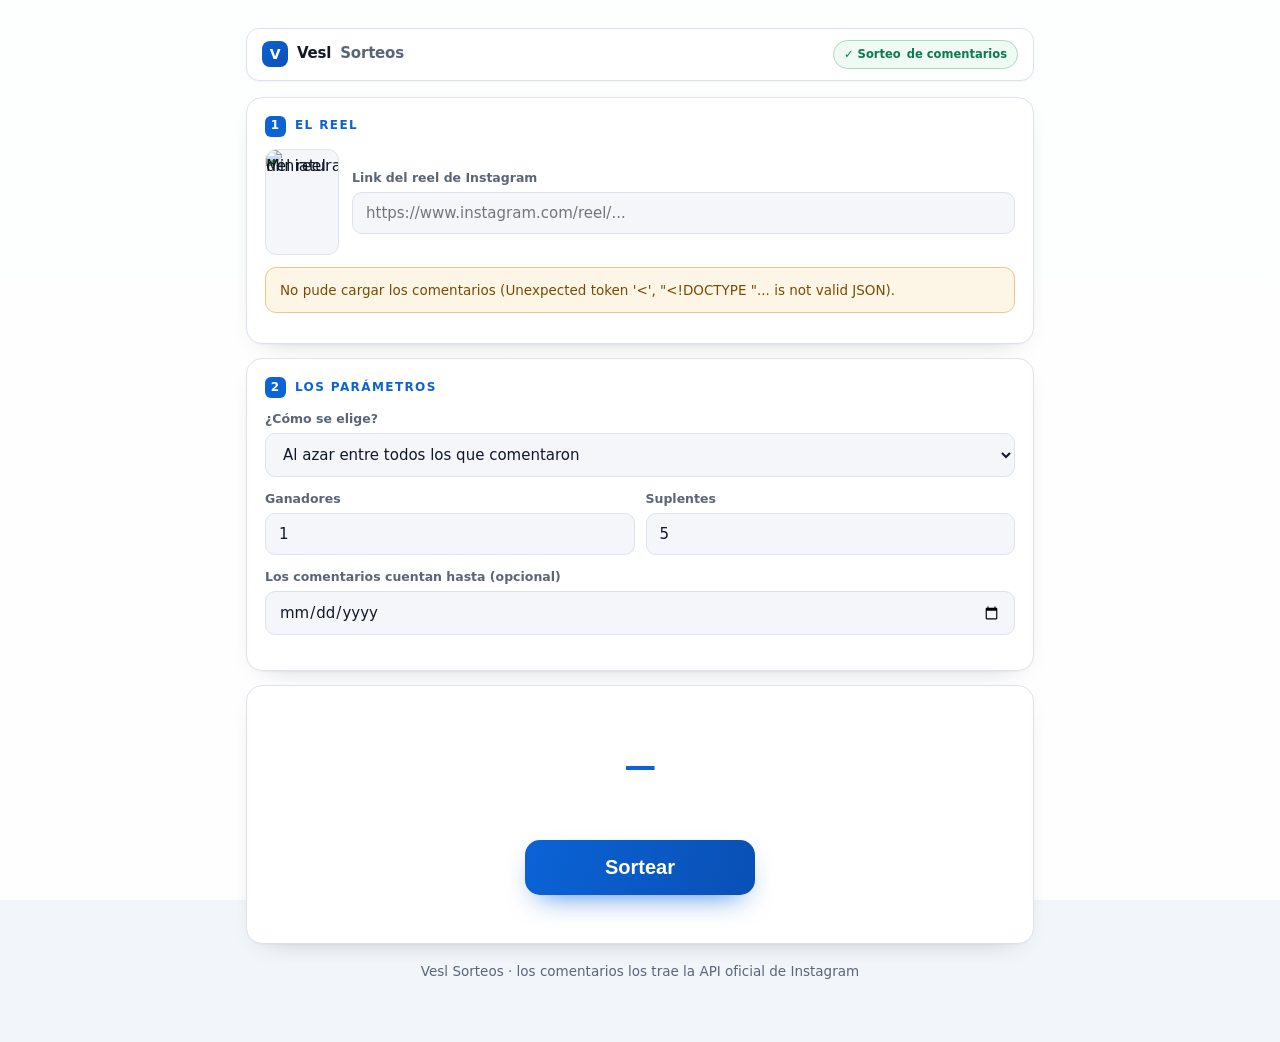
==== app.html @ fa73f321 "Sorteo del Alpine: boton de descarga, sin totales, y las sondas de cobertura La pagina publicada sum" ====
<!DOCTYPE html>
<html lang="es">
<head>
<meta charset="utf-8">
<meta name="viewport" content="width=device-width, initial-scale=1">
<title>Vesl Sorteos</title>
<meta name="robots" content="noindex">
<link rel="stylesheet" href="sorteo.css">
<style>
  .paso-t{font-size:12px;font-weight:800;letter-spacing:1.4px;text-transform:uppercase;color:var(--accent);margin-bottom:12px;display:flex;align-items:center;gap:9px}
  .paso-t i{width:21px;height:21px;border-radius:6px;display:grid;place-items:center;background:var(--accent);color:#fff;font-style:normal;font-size:12px;flex:none}
  .campo{margin-bottom:13px}
  .campo label{display:block;font-size:12.5px;color:var(--muted);margin-bottom:5px;font-weight:600}
  .campo input,.campo select{width:100%;background:var(--hueco);color:var(--txt);border:1px solid var(--border);border-radius:10px;padding:11px 13px;font-size:15px;font-family:inherit}
  .campo input:focus,.campo select:focus{outline:2px solid var(--accent);border-color:transparent}
  .fila{display:grid;grid-template-columns:1fr 1fr;gap:11px}
  .reel-fila{display:flex;gap:13px;align-items:center}
  .reel-datos{min-width:0;flex:1}
  .mini-reel{flex:none;display:block;line-height:0;border-radius:11px;overflow:hidden;
    border:1px solid var(--border);background:var(--hueco);width:74px}
  .mini-reel img{width:74px;height:104px;object-fit:cover;display:block}
  .mini-reel:hover{border-color:var(--accent)}
  .mini-reel:focus-visible{outline:2px solid var(--accent);outline-offset:2px}
  .cobertura{border-radius:11px;padding:12px 14px;margin:12px 0;font-size:13.5px;line-height:1.5}
  .cobertura.mal{background:#fdf6e6;border:1px solid #e8c98a;color:#7a4a05}
  .cobertura.bien{background:#eefaf3;border:1px solid #a8dcc2;color:#0b5f3e}
  .cobertura b{color:inherit}
  .confirmo{display:flex;gap:9px;align-items:flex-start;margin-top:11px;font-size:13.5px;cursor:pointer}
  .confirmo input{margin-top:3px;flex:none;width:17px;height:17px;accent-color:var(--accent)}
  .ruleta{min-height:112px;display:grid;place-items:center;margin:6px 0 2px}
  .ruleta .cara{font-size:clamp(21px,5.6vw,32px);font-weight:900;letter-spacing:-.5px;color:var(--accent);
    font-variant-numeric:tabular-nums;word-break:break-all;text-align:center;padding:0 8px}
  .ruleta.quieta .cara{color:var(--gold)}
  .ganador{display:flex;align-items:center;gap:12px;padding:13px 15px;border-radius:13px;margin:8px 0;
    background:var(--gold-bg);border:1px solid var(--gold-bd);animation:entra .4s ease both}
  .ganador .pos{width:29px;height:29px;border-radius:9px;background:linear-gradient(100deg,#f5d78a,#e8b143);color:#4a3200;font-weight:900;
    display:grid;place-items:center;font-size:14px;flex:none}
  .ganador .quien{font-weight:800;font-size:17px;word-break:break-all}
  .ganador .det{font-size:12.5px;color:var(--muted);margin-top:2px}
  .ganador.sup{background:var(--silver-bg);border-color:var(--silver-bd)}
  .ganador.sup .pos{background:linear-gradient(100deg,#e3e9f2,#c3cede);color:#1f2b3d}
  .ganador.sup .quien{font-size:15px;font-weight:700}
  @keyframes entra{from{opacity:0;transform:translateY(9px)}to{opacity:1;transform:none}}
  @media (prefers-reduced-motion:reduce){.ganador{animation:none}}
  .comentario{font-size:13px;color:var(--muted);font-style:italic;margin-top:3px;
    display:-webkit-box;-webkit-line-clamp:2;-webkit-box-orient:vertical;overflow:hidden}
  .semilla{font-size:11.5px;color:var(--muted);word-break:break-all;margin-top:12px}
  .vacio{text-align:center;color:var(--muted);font-size:14px;padding:22px 10px}
</style>
</head>
<body>
<div class="wrap">
  <div class="marca">
    <div class="logo"><span class="pin">V</span>Vesl <em>Sorteos</em></div>
    <div class="sello" id="selloTop">✓ Sorteo<span> de comentarios</span></div>
  </div>

  <section class="card">
    <div class="paso-t"><i>1</i>El reel</div>
    <div class="reel-fila">
      <a id="miniLink" class="mini-reel" target="_blank" rel="noopener" title="Ver el reel en Instagram">
        <img id="mini" alt="Miniatura del reel" hidden>
      </a>
      <div class="reel-datos">
        <div class="campo" style="margin-bottom:0">
          <label for="reel">Link del reel de Instagram</label>
          <input id="reel" placeholder="https://www.instagram.com/reel/..." autocomplete="off" spellcheck="false">
        </div>
      </div>
    </div>
    <div id="cobertura"></div>
  </section>

  <section class="card">
    <div class="paso-t"><i>2</i>Los parámetros</div>
    <div class="campo">
      <label for="criterio">¿Cómo se elige?</label>
      <select id="criterio">
        <option value="azar">Al azar entre todos los que comentaron</option>
        <option value="menos">El comentario con MENOS likes</option>
        <option value="mas">El comentario con MÁS likes</option>
      </select>
    </div>
    <div class="fila">
      <div class="campo"><label for="nGan">Ganadores</label><input id="nGan" type="number" min="1" max="50" value="1" inputmode="numeric"></div>
      <div class="campo"><label for="nSup">Suplentes</label><input id="nSup" type="number" min="0" max="50" value="5" inputmode="numeric"></div>
    </div>
    <div class="campo">
      <label for="corte">Los comentarios cuentan hasta (opcional)</label>
      <input id="corte" type="date">
    </div>
    <!-- El organizador nunca participa. Va fijo y oculto: no es una decisión que se tome
         en cada sorteo, y a la vista solo invita a preguntas. Para cambiarlo, sacar "hidden". -->
    <div class="campo hidden">
      <label for="excluir">Cuentas que no participan, separadas por coma</label>
      <input id="excluir" value="damiancivale" placeholder="usuario1, usuario2" autocomplete="off" spellcheck="false">
    </div>
    <!-- Las respuestas dentro de un hilo NO cuentan: es lo que se anunció y lo que se hizo en el
         sorteo anterior. El control queda acá, oculto, porque el motor lo soporta y algún sorteo
         puede querer lo contrario; para prenderlo se le saca la clase "hidden". -->
    <label class="confirmo hidden" for="respuestas" style="margin:0 0 13px">
      <input type="checkbox" id="respuestas">
      <span>Contar también las respuestas dentro de un hilo. <b id="cuantasResp"></b></span>
    </label>
    <div class="tablero" id="tablero"></div>
    <div id="avisoCriterio" class="cobertura mal" hidden></div>
  </section>

  <section class="card centro">
    <div class="ruleta" id="ruleta"><div class="cara" id="cara">—</div></div>
    <button id="go" class="btn-main">Sortear</button>
    <p id="estado" class="estado"></p>
  </section>

  <section class="card hidden" id="cardRes">
    <div class="section-lbl">Ganadores</div>
    <div id="gan"></div>
    <div class="section-lbl hidden" id="supLbl">Suplentes, en orden</div>
    <div id="sup"></div>
    <div class="semilla" id="semilla"></div>
    <div style="text-align:center;margin-top:14px">
      <button id="bajar" class="btn-ghost" type="button">Descargar ganadores</button>
    </div>
  </section>

  <p class="muted" style="text-align:center;margin-top:18px" id="pie"></p>
</div>

<script src="sorteo-core.js"></script>
<script>
(function(){
  "use strict";
  const Core = window.SorteoCore;
  const $ = id => document.getElementById(id);
  const fmtN = n => Number(n).toLocaleString("es-AR");
  const esc = s => String(s).replace(/[&<>"']/g, c => ({"&":"&amp;","<":"&lt;",">":"&gt;",'"':"&quot;","'":"&#39;"}[c]));
  const fmtF = d => new Intl.DateTimeFormat("es-AR",{timeZone:"America/Argentina/Buenos_Aires",day:"2-digit",month:"2-digit",year:"numeric"}).format(new Date(d));
  const sleep = ms => new Promise(r => setTimeout(r, ms));

  let DATOS = null, sorteando = false, ultimo = null;

  async function cargar(){
    try {
      DATOS = await (await fetch("datos.json",{cache:"no-store"})).json();
    } catch(e){
      $("cobertura").innerHTML = '<div class="cobertura mal">No pude cargar los comentarios (' + esc(e.message) + ").</div>";
      return;
    }
    $("reel").value = DATOS.reel || "";
    // La miniatura viaja embebida: la URL que da Instagram está firmada y se vence en horas.
    if (DATOS.miniatura) { $("mini").src = DATOS.miniatura; $("mini").hidden = false; }
    if (DATOS.reel) $("miniLink").href = DATOS.reel;
    const nresp = DATOS.comentarios.filter(c => c.r).length;
    $("cuantasResp").textContent = nresp ? "Son " + fmtN(nresp) + "." : "";
    renderCobertura();
    recalcular();
  }

  // RF-2 y RF-3: los números de cobertura ANTES de habilitar el sorteo.
  function renderCobertura(){
    const c = DATOS.comentarios, fechas = c.map(x => x.ts).sort();
    const masViejo = fechas[0], publicado = DATOS.publicado;
    const incompleto = masViejo && publicado && Date.parse(masViejo) > Date.parse(publicado) + 36e5;
    const decl = DATOS.declarados;
    let html = "";
    if (incompleto) {
      html = '<div class="cobertura mal">Instagram declara <b>' + fmtN(decl) + " comentarios</b> y su API devolvió <b>" +
        fmtN(c.length) + "</b>. El más viejo que entregó es del <b>" + fmtF(masViejo) + "</b>, pero el reel se publicó el " +
        fmtF(publicado) + ": <b>faltan los comentarios de los primeros días</b> y no hay forma de recuperarlos." +
        '<label class="confirmo"><input type="checkbox" id="okIncompleto"><span>Entiendo que el sorteo se hace sobre ' +
        fmtN(c.length) + " comentarios de " + fmtN(decl) + ", y que quien haya comentado antes del " + fmtF(masViejo) +
        " no participa.</span></label></div>";
    }
    // Cuando la cobertura está bien no se muestra nada. Poner el total al lado del contador de
    // Instagram invitaba a comparar dos números que Instagram mismo no hace coincidir (su API
    // declaraba 4.820 mientras la app mostraba 4.951 el 31/08/2026), y esa resta no la puede
    // explicar la página: son comentarios borrados u ocultos por el filtro, que la API no entrega.
    // El aviso de arriba sí queda: si faltan los primeros días, hay que verlo y confirmarlo.
    $("cobertura").innerHTML = html;
    const chk = $("okIncompleto");
    if (chk) chk.addEventListener("change", recalcular);
  }

  function participantes(){
    if (!DATOS) return { lista: [], porUsuario: new Map(), stats: null };
    const excl = new Set(($("excluir").value || "").split(",").map(s => s.trim().replace(/^@+/,"").toLowerCase()).filter(Boolean));
    const corte = $("corte").value ? Date.parse($("corte").value + "T23:59:59-03:00") : null;
    const crit = $("criterio").value;

    let cs = DATOS.comentarios.filter(c => !excl.has(c.u));
    // Las respuestas dentro de un hilo no entran salvo que se pidan: el edge de Instagram las
    // separa, y que cuenten o no cambia el padrón. Se decide acá y se dice en las bases.
    if (!$("respuestas").checked) cs = cs.filter(c => !c.r);
    const antesDelCorte = cs.length;
    if (corte) cs = cs.filter(c => Date.parse(c.ts) <= corte);
    const descartados = antesDelCorte - cs.length;

    const porUsuario = new Map();
    for (const c of cs) {
      const p = porUsuario.get(c.u);
      // Por usuario nos quedamos con su comentario más relevante según el criterio.
      if (!p) { porUsuario.set(c.u, c); continue; }
      if (crit === "menos" && c.l < p.l) porUsuario.set(c.u, c);
      if (crit === "mas" && c.l > p.l) porUsuario.set(c.u, c);
    }
    let lista = [...porUsuario.keys()].sort();
    let enElValor = null, valor = null;
    if (crit !== "azar" && lista.length) {
      const valores = lista.map(u => porUsuario.get(u).l);
      valor = crit === "menos" ? Math.min.apply(null, valores) : Math.max.apply(null, valores);
      const enValor = lista.filter(u => porUsuario.get(u).l === valor);
      enElValor = enValor.length;
    }
    return { lista, porUsuario, descartados, comentarios: cs.length, valor, enElValor, crit };
  }

  function recalcular(){
    if (!DATOS) return;
    const p = participantes();
    // Sin totales: ni comentarios ni personas. Todo número grande acá arriba se lee como una
    // promesa de exactitud, y contra el contador de Instagram no la podemos sostener. Queda solo
    // lo que hace falta para entender el resultado: qué se descartó y cuántos quedaron empatados.
    const datos = [];
    if (p.descartados) datos.push([fmtN(p.descartados), "descartados por el corte"]);
    if (p.crit !== "azar" && p.valor !== null) {
      datos.push([fmtN(p.enElValor), "empatados en " + fmtN(p.valor) + " like" + (p.valor === 1 ? "" : "s")]);
    }
    $("tablero").innerHTML = datos.map(([v,r]) =>
      '<div class="dato"><b>' + v + "</b><span>" + esc(r) + "</span></div>").join("");

    // RF-13 y RF-15: decir qué va a pasar ANTES de tocar el botón.
    const av = $("avisoCriterio");
    const nGan = Math.max(1, Number($("nGan").value) || 1);
    let msg = "";
    if (!p.lista.length) msg = "No hay nadie participando con estos parámetros.";
    else if (p.lista.length < nGan) msg = "Hay " + fmtN(p.lista.length) + " participante" + (p.lista.length === 1 ? "" : "s") + " y pediste " + nGan + " ganadores.";
    else if (p.crit !== "azar" && p.enElValor <= nGan)
      msg = "Con este criterio no se sortea nada: hay " + fmtN(p.enElValor) + " comentario" + (p.enElValor === 1 ? "" : "s") +
            " con " + fmtN(p.valor) + " like" + (p.valor === 1 ? "" : "s") + ", así que el resultado ya está decidido por los likes.";
    av.hidden = !msg;
    av.textContent = msg;

    const chk = $("okIncompleto");
    const trabado = (chk && !chk.checked) || !p.lista.length || p.lista.length < nGan;
    $("go").disabled = !!trabado || sorteando;
    $("estado").textContent = chk && !chk.checked ? "Confirmá arriba que entendés qué comentarios faltan." : "";
  }

  async function sortear(){
    if (sorteando) return;
    const p = participantes();
    const nGan = Math.max(1, Number($("nGan").value) || 1);
    const nSup = Math.max(0, Number($("nSup").value) || 0);
    sorteando = true; $("go").disabled = true; $("cardRes").classList.add("hidden");
    $("gan").innerHTML = ""; $("sup").innerHTML = ""; $("supLbl").classList.add("hidden");
    $("ruleta").classList.remove("quieta");

    // El azar sale del navegador, acá y ahora. Se publica junto al resultado para poder rehacerlo.
    const bytes = new Uint8Array(32); crypto.getRandomValues(bytes);
    const semilla = Array.from(bytes, b => b.toString(16).padStart(2,"0")).join("");

    let orden;
    if (p.crit === "azar") {
      orden = (await Core.sortear(p.lista, semilla, nGan, nSup)).orden.map(x => x.usuario);
    } else {
      // Por likes: ordena el recuento y el azar sólo desempata (RF-12 y RF-14).
      const puntajes = await Core.sortear(p.lista, semilla, 0, 0);
      const desempate = new Map(puntajes.orden.map((x,i) => [x.usuario, i]));
      orden = p.lista.slice().sort((a,b) => {
        const la = p.porUsuario.get(a).l, lb = p.porUsuario.get(b).l;
        if (la !== lb) return p.crit === "menos" ? la - lb : lb - la;
        return desempate.get(a) - desempate.get(b);
      });
    }
    const ganadores = orden.slice(0, nGan), suplentes = orden.slice(nGan, nGan + nSup);

    await animar(p.lista, ganadores);
    $("cardRes").classList.remove("hidden");
    for (let i = 0; i < ganadores.length; i++) { pintar($("gan"), ganadores[i], i + 1, p, false); await sleep(430); }
    if (suplentes.length) {
      $("supLbl").classList.remove("hidden");
      for (let i = 0; i < suplentes.length; i++) { pintar($("sup"), suplentes[i], i + 1, p, true); await sleep(230); }
    }
    const cuando = new Date();
    $("semilla").textContent = "Sorteado el " + cuando.toLocaleString("es-AR") +
      " · " + fmtN(p.lista.length) + " participantes · criterio: " +
      ($("criterio").selectedOptions[0].textContent) + " · semilla " + semilla.slice(0,16) + "…";
    ultimo = { ganadores, suplentes, semilla, p, cuando,
               criterio: $("criterio").selectedOptions[0].textContent, corte: $("corte").value };
    $("cardRes").scrollIntoView({ behavior: "smooth", block: "start" });
    sorteando = false; recalcular();
  }

  // Descarga el resultado como CSV. Va con BOM y punto y coma porque asi lo abre Excel en
  // castellano de un doble clic; con coma parte los acentos y mete todo en una sola columna.
  // Las lineas que arrancan con # son el acta: sin la semilla y el criterio, la lista de
  // ganadores es solo una lista de nombres y no se puede rehacer el sorteo.
  function bajarGanadores(){
    if (!ultimo) return;
    const u = ultimo, filas = [];
    const q = s => '"' + String(s == null ? "" : s).replace(/"/g, '""') + '"';
    filas.push("# Sorteo del reel;" + DATOS.reel);
    filas.push("# Sorteado el;" + u.cuando.toLocaleString("es-AR"));
    filas.push("# Criterio;" + u.criterio);
    filas.push("# Comentarios hasta;" + (u.corte ? fmtF(u.corte + "T12:00:00") : "sin corte"));
    filas.push("# Personas participando;" + u.p.lista.length);
    filas.push("# Semilla;" + u.semilla);
    filas.push("");
    filas.push(["puesto","tipo","usuario","likes","fecha del comentario","link"].map(q).join(";"));
    const linea = (usuario, i, tipo) => {
      const c = u.p.porUsuario.get(usuario);
      return [i + 1, tipo, "@" + usuario, c ? c.l : "",
              c ? fmtF(c.ts) : "", Core.urlComentario(DATOS.reel, c && c.id) || ""].map(q).join(";");
    };
    u.ganadores.forEach((g, i) => filas.push(linea(g, i, "ganador")));
    u.suplentes.forEach((s, i) => filas.push(linea(s, i, "suplente")));

    const stamp = u.cuando.toISOString().slice(0,16).replace("T","_").replace(":","");
    const blob = new Blob(["﻿" + filas.join("\r\n") + "\r\n"], {type:"text/csv;charset=utf-8"});
    const url = URL.createObjectURL(blob);
    const a = document.createElement("a");
    a.href = url; a.download = "ganadores_" + stamp + ".csv";
    document.body.appendChild(a); a.click(); a.remove();
    setTimeout(() => URL.revokeObjectURL(url), 1000);
  }

  // Ruleta: nombres al azar cada vez más lento hasta frenar en el ganador.
  async function animar(lista, ganadores){
    const cara = $("cara"), reduce = matchMedia("(prefers-reduced-motion: reduce)").matches;
    if (reduce || lista.length < 2) { cara.textContent = "@" + ganadores[0]; $("ruleta").classList.add("quieta"); return; }
    let espera = 45;
    const hasta = Date.now() + 2600;
    while (Date.now() < hasta) {
      cara.textContent = "@" + lista[Math.floor(Math.random() * lista.length)];
      await sleep(espera);
      if (Date.now() > hasta - 1100) espera = Math.min(300, espera * 1.28);
    }
    cara.textContent = "@" + ganadores[0];
    $("ruleta").classList.add("quieta");
    await sleep(320);
  }

  function pintar(cont, usuario, pos, p, esSup){
    const c = p.porUsuario.get(usuario);
    const url = Core.urlComentario(DATOS.reel, c && c.id);
    const det = c ? (fmtN(c.l) + " like" + (c.l === 1 ? "" : "s") + " · " + fmtF(c.ts)) : "";
    const d = document.createElement("div");
    d.className = "ganador" + (esSup ? " sup" : "");
    d.innerHTML = '<div class="pos">' + pos + '</div><div style="min-width:0"><div class="quien">@' + esc(usuario) + "</div>" +
      '<div class="det">' + esc(det) + (url ? ' · <a class="link" href="' + esc(url) + '" target="_blank" rel="noopener">ver comentario</a>' : "") + "</div>" +
      (c && c.t ? '<div class="comentario">' + esc(c.t) + "</div>" : "") + "</div>";
    cont.appendChild(d);
  }

  ["criterio","nGan","nSup","corte","excluir","respuestas"].forEach(id => {
    $(id).addEventListener("input", recalcular);
    $(id).addEventListener("change", recalcular);
  });
  $("go").addEventListener("click", sortear);
  $("bajar").addEventListener("click", bajarGanadores);
  $("pie").innerHTML = "Vesl Sorteos · los comentarios los trae la API oficial de Instagram";
  cargar();
})();
</script>
</body>
</html>
---- sorteo.css ----
:root{
  --bg:#f2f5f9; --card:#ffffff; --border:#dde3ec; --txt:#111827;
  --muted:#5a6678; --accent:#0b63d6; --accent2:#0950b4; --ok:#0d7a4f; --warn:#9a5b06; --err:#b52626;
  --gold:#a9760a; --gold-bg:#fdf3dc; --gold-bd:#e6c877;
  --silver:#4d5c72; --silver-bg:#eef1f6; --silver-bd:#c3cede;
  --hueco:#f4f6fa; --fondo:none;
}
*{box-sizing:border-box;margin:0;padding:0}
html{-webkit-text-size-adjust:100%}
body{min-height:100vh;color:var(--txt);font-family:system-ui,-apple-system,"Segoe UI",Roboto,sans-serif;line-height:1.45;background:var(--bg)}
body::before{content:"";position:fixed;inset:0;z-index:-1;background:linear-gradient(180deg,rgba(255,255,255,.86),rgba(255,255,255,.94)),var(--fondo) center/cover no-repeat,var(--bg)}
.wrap{max-width:820px;margin:0 auto;padding:28px 16px 60px}
header{text-align:center;margin-bottom:18px}
.org{font-size:14px;font-weight:700;letter-spacing:1.5px;text-transform:uppercase;color:var(--accent)}
h1{font-size:clamp(24px,5.4vw,38px);font-weight:900;line-height:1.12;letter-spacing:-.4px;margin:6px 0 8px}
h2{font-size:17px;font-weight:800;margin-bottom:10px;display:flex;align-items:center;gap:10px}
h2 .n{flex:none;width:26px;height:26px;border-radius:50%;display:grid;place-items:center;font-size:13px;background:var(--accent);color:#fff}
.premio{color:var(--muted);font-size:15px}
.link{color:var(--accent);text-decoration:none;font-weight:600;font-size:14px}
.link:hover{text-decoration:underline}
.card{background:var(--card);border:1px solid var(--border);border-radius:16px;padding:18px;margin:14px 0;
  box-shadow:0 1px 2px rgba(17,24,39,.04),0 10px 28px -20px rgba(17,24,39,.35)}
.kpis{display:grid;grid-template-columns:repeat(3,1fr);gap:10px;text-align:center}
.kpi b{display:block;font-size:clamp(20px,5vw,30px);font-weight:900;letter-spacing:-.5px}
.kpi b.chica{font-size:clamp(14px,3.6vw,18px)}
.kpi span{display:block;font-size:12px;color:var(--muted);line-height:1.25}
.muted{color:var(--muted);font-size:13.5px}
.criterio{margin-top:12px;text-align:center}
.buscar{margin-top:14px}
.buscar input,.entrada{width:100%;background:var(--hueco);color:var(--txt);border:1px solid var(--border);border-radius:11px;padding:12px 14px;font-size:16px;font-family:inherit}
.buscar input:focus,.entrada:focus{outline:2px solid var(--accent);border-color:transparent}
.buscar-res,.res{min-height:22px;margin-top:8px;font-size:14px;font-weight:600}
.ok{color:var(--ok)} .warn{color:var(--warn)} .err{color:var(--err)}
.chk{margin-top:12px;font-size:13px;color:var(--muted);word-break:break-all}
.chk code{font-size:11.5px;display:block;margin-top:5px}
.centro{text-align:center}
.cuando .lbl{font-size:14px;color:var(--muted)}
.cuando .lbl b{color:var(--txt)}
.cuando .fecha{font-size:clamp(18px,4.6vw,24px);font-weight:800;margin:4px 0 2px}
.countdown{font-size:15px;color:var(--accent);font-weight:700;min-height:22px;font-variant-numeric:tabular-nums}
.btn-main{display:inline-flex;align-items:center;justify-content:center;gap:10px;cursor:pointer;border:0;margin-top:16px;font-size:20px;font-weight:800;color:#fff;padding:16px 36px;border-radius:15px;min-width:230px;background:linear-gradient(100deg,var(--accent),var(--accent2));box-shadow:0 12px 30px -14px rgba(11,99,214,.9);transition:transform .1s,filter .2s}
.btn-main:hover{filter:brightness(1.08)} .btn-main:active{transform:scale(.97)}
.btn-main:disabled{opacity:.4;cursor:default;filter:grayscale(.5);box-shadow:none}
.nota{margin-top:12px;font-size:13px;color:var(--muted);max-width:520px;margin-left:auto;margin-right:auto}
.estado{margin-top:10px;font-size:14px;min-height:20px;font-weight:600}
.section-lbl{text-align:center;font-size:13px;font-weight:800;letter-spacing:2px;text-transform:uppercase;margin:26px 0 12px;color:var(--muted)}
.grid{display:grid;grid-template-columns:repeat(auto-fill,minmax(210px,1fr));gap:10px}
.tarjeta{background:var(--card);border:1px solid var(--border);border-radius:13px;padding:14px;display:flex;align-items:center;gap:10px;min-height:60px;overflow:hidden}
.tarjeta .rank{flex:none;width:27px;height:27px;border-radius:50%;display:grid;place-items:center;font-size:13px;font-weight:800;color:var(--muted);background:var(--hueco)}
.tarjeta .name{font-weight:700;font-size:15px;word-break:break-all}
.tarjeta.spin .name{color:var(--muted);opacity:.7}
.tarjeta.won{animation:pop .45s cubic-bezier(.2,1.3,.5,1)}
.tarjeta.gold{border-color:var(--gold-bd);background:var(--gold-bg)}
.tarjeta.gold .rank{color:#4a3200;background:linear-gradient(100deg,#f5d78a,#e8b143)}
.tarjeta.silver{border-color:var(--silver-bd);background:var(--silver-bg)}
.tarjeta.silver .rank{color:#1f2b3d;background:linear-gradient(100deg,#e3e9f2,#c3cede)}
@keyframes pop{0%{transform:scale(.8);opacity:.4}100%{transform:scale(1);opacity:1}}
.row-k{display:flex;flex-direction:column;gap:2px;padding:8px 0;border-bottom:1px solid var(--border);font-size:13.5px}
.row-k:last-of-type{border-bottom:0}
.row-k>span:first-child{color:var(--muted);font-size:12px;text-transform:uppercase;letter-spacing:1px}
/* overflow-wrap y NO word-break: una palabra corta como --forzar no se parte al medio,
   pero una huella de 64 caracteres sigue cortando donde haga falta. */
code{font-family:ui-monospace,Menlo,Consolas,monospace;font-size:12.5px;overflow-wrap:anywhere;background:var(--hueco);border:1px solid var(--border);padding:2px 6px;border-radius:6px}
pre{font-family:ui-monospace,Menlo,Consolas,monospace;font-size:12.5px;background:var(--hueco);border:1px solid var(--border);padding:10px 12px;border-radius:9px;overflow-x:auto;margin:8px 0}
.row{display:flex;gap:10px;justify-content:center;flex-wrap:wrap;margin-top:12px}
.btn-ghost{cursor:pointer;border:1px solid var(--border);background:var(--card);color:var(--txt);padding:10px 16px;border-radius:10px;font-size:14px;font-weight:600}
.codigo{margin-top:6px;text-align:center}
.codigo .lbl{font-size:12px;letter-spacing:2px;text-transform:uppercase;color:var(--muted)}
.codigo .val{display:block;font-family:ui-monospace,Menlo,Consolas,monospace;font-size:clamp(15px,3.8vw,22px);font-weight:800;letter-spacing:1px;word-break:break-all;margin:6px 0 4px;color:var(--txt);background:var(--hueco);border:1px solid var(--accent);border-radius:12px;padding:12px 14px}
.codigo .sub{font-size:12.5px;color:var(--muted)}
.lista{list-style:none;display:grid;grid-template-columns:repeat(auto-fill,minmax(210px,1fr));gap:8px;margin-top:8px}
.lista li{background:var(--hueco);border:1px solid var(--border);border-radius:10px;padding:9px 12px;font-weight:700;font-size:15px;display:flex;gap:8px;align-items:center;word-break:break-all}
.lista li .n{flex:none;font-size:12px;color:var(--muted);min-width:18px}
.lista.gold li{border-color:var(--gold-bd);background:var(--gold-bg)} .lista.silver li{border-color:var(--silver-bd);background:var(--silver-bg)}
details.card summary{cursor:pointer;font-weight:800;font-size:16px;list-style:none;display:flex;justify-content:space-between;align-items:center}
details.card summary::after{content:"+";font-size:22px;color:var(--accent);font-weight:400}
details[open].card summary::after{content:"–"}
details.card summary::-webkit-details-marker{display:none}
details .cuerpo{margin-top:12px;font-size:14.5px;color:var(--txt)}
details ol{padding-left:22px} details li{margin:8px 0}
details h4{margin:14px 0 4px;font-size:14px;text-transform:uppercase;letter-spacing:1px;color:var(--muted)}
details a{color:var(--accent)}
.banner{border:1px solid #e8c98a;background:#fdf6e6;color:#7a4a05;border-radius:12px;padding:12px 14px;font-size:13.5px;margin:14px 0}
.banner.err{border-color:#eab3b3;background:#fdeeee;color:#8f1f1f}
.banner.ok{border-color:#a8dcc2;background:#eefaf3;color:#0b5f3e}
footer{margin-top:30px;text-align:center;font-size:12.5px;color:var(--muted)}
.hidden{display:none !important}
.explica{font-size:15.5px;line-height:1.5;color:var(--txt);max-width:560px;margin:0 auto 12px}
.mini{cursor:pointer;border:1px solid var(--border);background:var(--card);color:var(--accent);padding:2px 8px;border-radius:7px;font-size:12px;font-weight:600;margin-left:4px}
.hcorto{font-family:ui-monospace,Menlo,Consolas,monospace;font-size:14px;color:var(--txt);letter-spacing:.5px}
.sub-h{font-size:14px;text-transform:uppercase;letter-spacing:1px;color:var(--muted);margin:16px 0 6px}
.anclas{list-style:none;font-size:13.5px}
.anclas li{padding:6px 0;border-bottom:1px solid var(--border)}
.anclas li:last-child{border-bottom:0}
.tarjeta .chica,.lista .chica{font-size:12px;margin-left:auto;white-space:nowrap}
.lista li{flex-wrap:wrap}

/* ---- Identidad de plataforma: barra de marca arriba de todo ---- */
.marca{display:flex;align-items:center;justify-content:space-between;gap:12px;padding:11px 15px;margin-bottom:16px;
  background:var(--card);border:1px solid var(--border);border-radius:13px;
  box-shadow:0 1px 2px rgba(17,24,39,.04)}
.marca .logo{display:flex;align-items:center;gap:9px;font-weight:900;font-size:15px;letter-spacing:-.2px}
.marca .logo .pin{width:26px;height:26px;border-radius:8px;display:grid;place-items:center;flex:none;
  background:linear-gradient(140deg,var(--accent),var(--accent2));color:#fff;font-size:14px;font-weight:900}
.marca .logo em{font-style:normal;color:var(--muted);font-weight:600}
.marca .sello{display:flex;align-items:center;gap:6px;font-size:11.5px;font-weight:700;color:var(--ok);
  border:1px solid #a8dcc2;background:#eefaf3;padding:5px 10px;border-radius:999px;white-space:nowrap}
@media (max-width:430px){.marca .sello span{display:none}}

/* ---- Tablero de números ---- */
.tablero{display:grid;grid-template-columns:repeat(auto-fit,minmax(104px,1fr));gap:9px;margin-bottom:4px}
.dato{background:var(--hueco);border:1px solid var(--border);border-radius:12px;padding:11px 12px;text-align:center}
.dato b{display:block;font-size:clamp(19px,4.4vw,26px);font-weight:900;letter-spacing:-.5px;font-variant-numeric:tabular-nums}
.dato b.chica{font-size:clamp(13px,3.2vw,16px);letter-spacing:0}
.dato span{display:block;font-size:11.5px;color:var(--muted);line-height:1.25;margin-top:3px}
.dato.destaca{border-color:#a9ccf5;background:#eaf3fe}
.dato.destaca b{color:var(--accent)}
.dato a{color:inherit;text-decoration:none}
.dato a:hover{text-decoration:underline}

/* ---- Reparto de likes ---- */
.reparto{margin-top:14px}
.reparto .tit{font-size:12px;color:var(--muted);margin-bottom:8px;text-align:center}
.reparto ol{list-style:none;display:grid;gap:4px}
.reparto li{display:grid;grid-template-columns:52px 1fr 44px;align-items:center;gap:8px;font-size:12px}
.reparto .lk{color:var(--muted);text-align:right;font-variant-numeric:tabular-nums}
.reparto .barra{height:15px;border-radius:5px;background:#e6ebf2;overflow:hidden}
.reparto .barra i{display:block;height:100%;border-radius:5px;background:linear-gradient(90deg,var(--accent2),var(--accent))}
.reparto li.gana .lk{color:var(--gold);font-weight:800}
.reparto li.gana .barra i{background:linear-gradient(90deg,#e8b143,#c9920f)}
.reparto .cant{color:var(--muted);font-variant-numeric:tabular-nums}
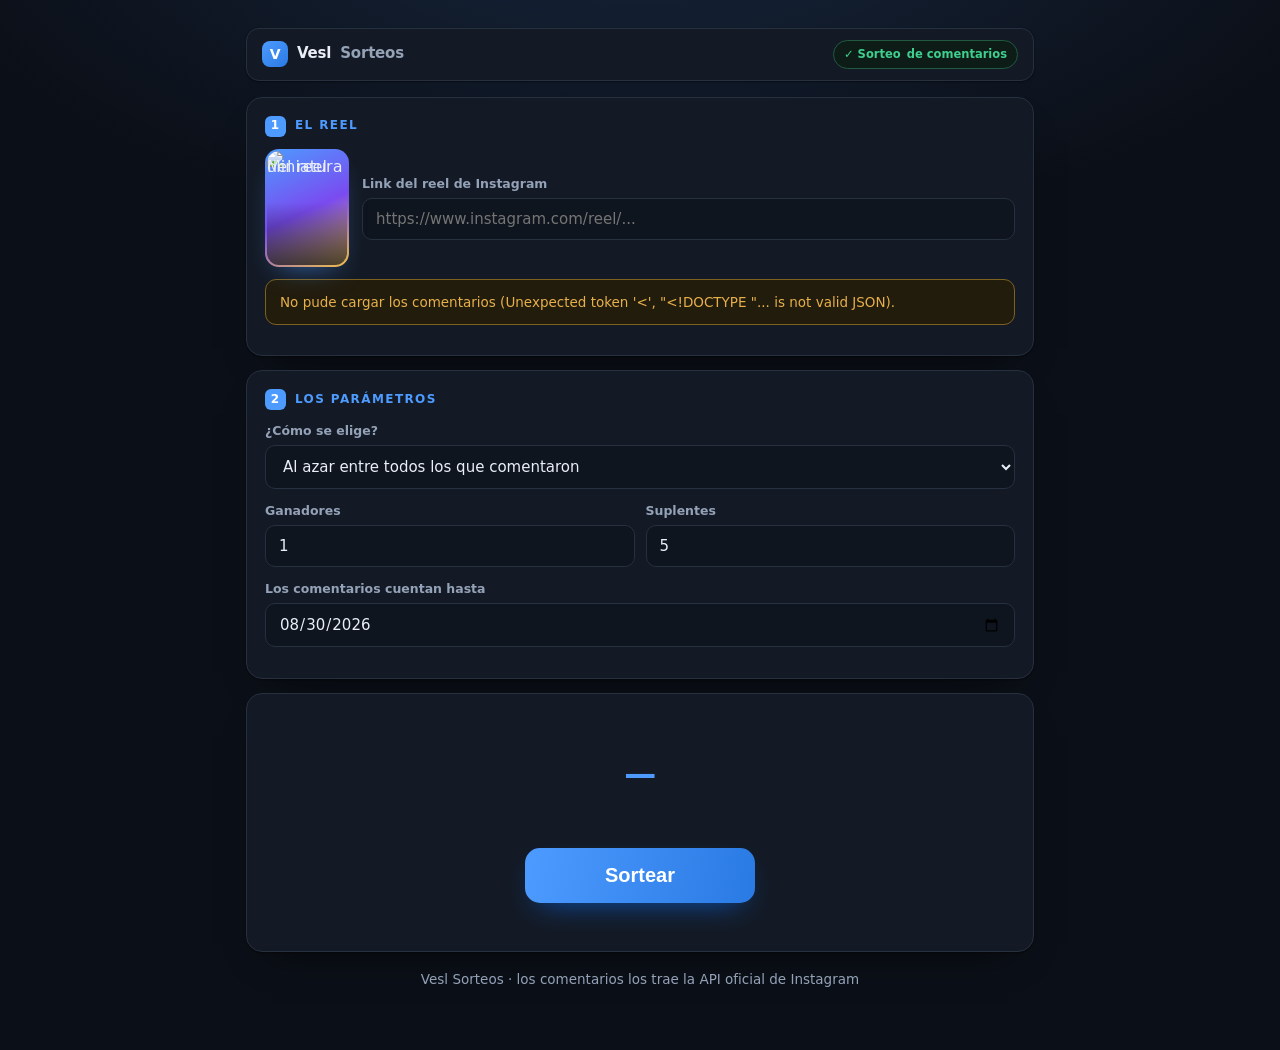
==== commit 42bc865a: "Tema oscuro, y el bug que congelaba los likes BUG: el barrido acumulaba por id y NUNCA actualizaba l" ====
--- a/app.html
+++ b/app.html
@@ -16,14 +16,21 @@
   .fila{display:grid;grid-template-columns:1fr 1fr;gap:11px}
   .reel-fila{display:flex;gap:13px;align-items:center}
   .reel-datos{min-width:0;flex:1}
-  .mini-reel{flex:none;display:block;line-height:0;border-radius:11px;overflow:hidden;
-    border:1px solid var(--border);background:var(--hueco);width:74px}
-  .mini-reel img{width:74px;height:104px;object-fit:cover;display:block}
-  .mini-reel:hover{border-color:var(--accent)}
-  .mini-reel:focus-visible{outline:2px solid var(--accent);outline-offset:2px}
+  /* La miniatura va con un aro de degradé (padding + fondo en el contenedor) y encima un velo
+     que la funde con el fondo oscuro por abajo: sin eso el recorte del reel queda como una
+     estampilla pegada. El aro es el único lugar de la página con color fuerte. */
+  .mini-reel{flex:none;position:relative;display:block;line-height:0;width:84px;padding:2px;
+    border:0;border-radius:14px;
+    background:linear-gradient(155deg,var(--accent) 0%,#7a4bf0 52%,var(--gold) 100%);
+    box-shadow:0 12px 28px -14px rgba(77,155,255,.65)}
+  .mini-reel img{width:100%;height:114px;object-fit:cover;display:block;border-radius:12px}
+  .mini-reel::after{content:"";position:absolute;inset:2px;border-radius:12px;pointer-events:none;
+    background:linear-gradient(180deg,rgba(11,15,23,0) 45%,rgba(11,15,23,.7) 100%)}
+  .mini-reel:hover{filter:brightness(1.12)}
+  .mini-reel:focus-visible{outline:2px solid var(--accent);outline-offset:3px}
   .cobertura{border-radius:11px;padding:12px 14px;margin:12px 0;font-size:13.5px;line-height:1.5}
-  .cobertura.mal{background:#fdf6e6;border:1px solid #e8c98a;color:#7a4a05}
-  .cobertura.bien{background:#eefaf3;border:1px solid #a8dcc2;color:#0b5f3e}
+  .cobertura.mal{background:var(--gold-bg);border:1px solid var(--gold-bd);color:var(--warn)}
+  .cobertura.bien{background:#0e1c17;border:1px solid #1f5a41;color:var(--ok)}
   .cobertura b{color:inherit}
   .confirmo{display:flex;gap:9px;align-items:flex-start;margin-top:11px;font-size:13.5px;cursor:pointer}
   .confirmo input{margin-top:3px;flex:none;width:17px;height:17px;accent-color:var(--accent)}
@@ -85,9 +92,12 @@
       <div class="campo"><label for="nGan">Ganadores</label><input id="nGan" type="number" min="1" max="50" value="1" inputmode="numeric"></div>
       <div class="campo"><label for="nSup">Suplentes</label><input id="nSup" type="number" min="0" max="50" value="5" inputmode="numeric"></div>
     </div>
+    <!-- Viene con el 30/08 puesto porque es lo que se acordo para este sorteo ("los comentarios
+         cuentan hasta ayer"). Vacio se olvida: se sorteo una vez sin corte y salio ganador un
+         comentario del 31. Se puede borrar o cambiar a mano. -->
     <div class="campo">
-      <label for="corte">Los comentarios cuentan hasta (opcional)</label>
-      <input id="corte" type="date">
+      <label for="corte">Los comentarios cuentan hasta</label>
+      <input id="corte" type="date" value="2026-08-30">
     </div>
     <!-- El organizador nunca participa. Va fijo y oculto: no es una decisión que se tome
          en cada sorteo, y a la vista solo invita a preguntas. Para cambiarlo, sacar "hidden". -->
@@ -102,7 +112,6 @@
       <input type="checkbox" id="respuestas">
       <span>Contar también las respuestas dentro de un hilo. <b id="cuantasResp"></b></span>
     </label>
-    <div class="tablero" id="tablero"></div>
     <div id="avisoCriterio" class="cobertura mal" hidden></div>
   </section>
 
@@ -120,6 +129,7 @@
     <div class="semilla" id="semilla"></div>
     <div style="text-align:center;margin-top:14px">
       <button id="bajar" class="btn-ghost" type="button">Descargar ganadores</button>
+      <p id="avisoBajar" class="muted" style="margin-top:8px" hidden></p>
     </div>
   </section>
 
@@ -135,9 +145,18 @@
   const fmtN = n => Number(n).toLocaleString("es-AR");
   const esc = s => String(s).replace(/[&<>"']/g, c => ({"&":"&amp;","<":"&lt;",">":"&gt;",'"':"&quot;","'":"&#39;"}[c]));
   const fmtF = d => new Intl.DateTimeFormat("es-AR",{timeZone:"America/Argentina/Buenos_Aires",day:"2-digit",month:"2-digit",year:"numeric"}).format(new Date(d));
+  // Los likes son una foto: siguen cambiando en Instagram despues de bajarlos. Cuando el
+  // criterio se decide por likes, la hora de esa foto es parte del resultado.
+  const fmtFH = d => new Intl.DateTimeFormat("es-AR",{timeZone:"America/Argentina/Buenos_Aires",day:"2-digit",month:"2-digit",year:"numeric",hour:"2-digit",minute:"2-digit"}).format(new Date(d));
   const sleep = ms => new Promise(r => setTimeout(r, ms));
 
-  let DATOS = null, sorteando = false, ultimo = null;
+  let DATOS = null, sorteando = false, ultimo = null, guardar = null;
+
+  // Sólo existe cuando la página corre dentro del visor de artifacts. Tarda en resolver y puede
+  // dar null, así que no se espera: si llega, llega antes de que alguien toque el botón.
+  if (window.claude && typeof window.claude.use === "function") {
+    window.claude.use("downloads").then(d => { guardar = d; }).catch(() => {});
+  }
 
   async function cargar(){
     try {
@@ -148,10 +167,18 @@
     }
     $("reel").value = DATOS.reel || "";
     // La miniatura viaja embebida: la URL que da Instagram está firmada y se vence en horas.
-    if (DATOS.miniatura) { $("mini").src = DATOS.miniatura; $("mini").hidden = false; }
+    // En local datos.json no la trae (la embebe armar-publicacion.js), así que se cae al
+    // archivo suelto para que el diseño se vea igual acá que publicado.
+    $("mini").src = DATOS.miniatura || "miniatura.jpg";
+    $("mini").hidden = false;
+    $("mini").addEventListener("error", () => { $("miniLink").hidden = true; });
     if (DATOS.reel) $("miniLink").href = DATOS.reel;
     const nresp = DATOS.comentarios.filter(c => c.r).length;
     $("cuantasResp").textContent = nresp ? "Son " + fmtN(nresp) + "." : "";
+    if (DATOS.bajado) {
+      $("pie").innerHTML = "Vesl Sorteos · comentarios y likes tomados de la API oficial de " +
+        "Instagram el <b>" + esc(fmtFH(DATOS.bajado)) + "</b>";
+    }
     renderCobertura();
     recalcular();
   }
@@ -170,12 +197,15 @@
         '<label class="confirmo"><input type="checkbox" id="okIncompleto"><span>Entiendo que el sorteo se hace sobre ' +
         fmtN(c.length) + " comentarios de " + fmtN(decl) + ", y que quien haya comentado antes del " + fmtF(masViejo) +
         " no participa.</span></label></div>";
-    }
-    // Cuando la cobertura está bien no se muestra nada. Poner el total al lado del contador de
-    // Instagram invitaba a comparar dos números que Instagram mismo no hace coincidir (su API
-    // declaraba 4.820 mientras la app mostraba 4.951 el 31/08/2026), y esa resta no la puede
-    // explicar la página: son comentarios borrados u ocultos por el filtro, que la API no entrega.
-    // El aviso de arriba sí queda: si faltan los primeros días, hay que verlo y confirmarlo.
+    } else if (decl) {
+      // Va SOLO el número de Instagram, no el nuestro al lado. Los dos juntos invitaban a una
+      // resta que la página no puede explicar (son comentarios borrados u ocultos por el filtro,
+      // que la API no entrega) y que Instagram mismo no cierra: su API declaraba 4.820 mientras
+      // su app mostraba 4.951 el mismo día. El aviso de arriba sí queda: si faltan los primeros
+      // días del reel, hay que verlo y confirmarlo antes de sortear.
+      html = '<p class="muted" style="margin:10px 0 0">Instagram cuenta <b>' + fmtN(decl) +
+        "</b> comentarios en este reel.</p>";
+    }
     $("cobertura").innerHTML = html;
     const chk = $("okIncompleto");
     if (chk) chk.addEventListener("change", recalcular);
@@ -217,16 +247,10 @@
   function recalcular(){
     if (!DATOS) return;
     const p = participantes();
-    // Sin totales: ni comentarios ni personas. Todo número grande acá arriba se lee como una
-    // promesa de exactitud, y contra el contador de Instagram no la podemos sostener. Queda solo
-    // lo que hace falta para entender el resultado: qué se descartó y cuántos quedaron empatados.
-    const datos = [];
-    if (p.descartados) datos.push([fmtN(p.descartados), "descartados por el corte"]);
-    if (p.crit !== "azar" && p.valor !== null) {
-      datos.push([fmtN(p.enElValor), "empatados en " + fmtN(p.valor) + " like" + (p.valor === 1 ? "" : "s")]);
-    }
-    $("tablero").innerHTML = datos.map(([v,r]) =>
-      '<div class="dato"><b>' + v + "</b><span>" + esc(r) + "</span></div>").join("");
+    // Antes de sortear no se adelanta NADA del resultado: ni cuántos quedaron empatados en el
+    // mínimo ni cuántos participan. Adelantarlo convierte al botón en un trámite y hace que el
+    // sorteo parezca decidido de antemano, que es justo lo que hay que evitar. La única
+    // excepción está abajo: cuando con estos parámetros no se puede sortear, hay que decirlo.
 
     // RF-13 y RF-15: decir qué va a pasar ANTES de tocar el botón.
     const av = $("avisoCriterio");
@@ -235,8 +259,8 @@
     if (!p.lista.length) msg = "No hay nadie participando con estos parámetros.";
     else if (p.lista.length < nGan) msg = "Hay " + fmtN(p.lista.length) + " participante" + (p.lista.length === 1 ? "" : "s") + " y pediste " + nGan + " ganadores.";
     else if (p.crit !== "azar" && p.enElValor <= nGan)
-      msg = "Con este criterio no se sortea nada: hay " + fmtN(p.enElValor) + " comentario" + (p.enElValor === 1 ? "" : "s") +
-            " con " + fmtN(p.valor) + " like" + (p.valor === 1 ? "" : "s") + ", así que el resultado ya está decidido por los likes.";
+      // Sin dar el número: solo que con estos parámetros el azar no interviene.
+      msg = "Con estos parámetros no hace falta sortear: los likes ya deciden el resultado.";
     av.hidden = !msg;
     av.textContent = msg;
 
@@ -284,7 +308,9 @@
     const cuando = new Date();
     $("semilla").textContent = "Sorteado el " + cuando.toLocaleString("es-AR") +
       " · " + fmtN(p.lista.length) + " participantes · criterio: " +
-      ($("criterio").selectedOptions[0].textContent) + " · semilla " + semilla.slice(0,16) + "…";
+      ($("criterio").selectedOptions[0].textContent) +
+      (p.crit !== "azar" && DATOS.bajado ? " · likes al " + fmtFH(DATOS.bajado) : "") +
+      " · semilla " + semilla.slice(0,16) + "…";
     ultimo = { ganadores, suplentes, semilla, p, cuando,
                criterio: $("criterio").selectedOptions[0].textContent, corte: $("corte").value };
     $("cardRes").scrollIntoView({ behavior: "smooth", block: "start" });
@@ -295,7 +321,7 @@
   // castellano de un doble clic; con coma parte los acentos y mete todo en una sola columna.
   // Las lineas que arrancan con # son el acta: sin la semilla y el criterio, la lista de
   // ganadores es solo una lista de nombres y no se puede rehacer el sorteo.
-  function bajarGanadores(){
+  async function bajarGanadores(){
     if (!ultimo) return;
     const u = ultimo, filas = [];
     const q = s => '"' + String(s == null ? "" : s).replace(/"/g, '""') + '"';
@@ -303,6 +329,7 @@
     filas.push("# Sorteado el;" + u.cuando.toLocaleString("es-AR"));
     filas.push("# Criterio;" + u.criterio);
     filas.push("# Comentarios hasta;" + (u.corte ? fmtF(u.corte + "T12:00:00") : "sin corte"));
+    if (DATOS.bajado) filas.push("# Likes tomados el;" + fmtFH(DATOS.bajado));
     filas.push("# Personas participando;" + u.p.lista.length);
     filas.push("# Semilla;" + u.semilla);
     filas.push("");
@@ -316,10 +343,31 @@
     u.suplentes.forEach((s, i) => filas.push(linea(s, i, "suplente")));
 
     const stamp = u.cuando.toISOString().slice(0,16).replace("T","_").replace(":","");
-    const blob = new Blob(["﻿" + filas.join("\r\n") + "\r\n"], {type:"text/csv;charset=utf-8"});
+    const nombre = "ganadores_" + stamp + ".csv";
+    const texto = "﻿" + filas.join("\r\n") + "\r\n";
+    const aviso = $("avisoBajar");
+    aviso.hidden = true;
+
+    // Adentro del visor de artifacts, el navegador no deja que la página baje nada por su
+    // cuenta: hay que pedírselo al visor, que le muestra al usuario un cartel de confirmación.
+    // Publicada como sitio web, esa API no existe y se usa el <a download> de toda la vida.
+    if (guardar) {
+      try {
+        await guardar.save({ filename: nombre, data: texto });
+      } catch (e) {
+        const code = e && e.code;
+        if (code && code !== "declined") {
+          aviso.textContent = "No se pudo descargar (" + code + ").";
+          aviso.hidden = false;
+        }
+      }
+      return;
+    }
+
+    const blob = new Blob([texto], {type:"text/csv;charset=utf-8"});
     const url = URL.createObjectURL(blob);
     const a = document.createElement("a");
-    a.href = url; a.download = "ganadores_" + stamp + ".csv";
+    a.href = url; a.download = nombre;
     document.body.appendChild(a); a.click(); a.remove();
     setTimeout(() => URL.revokeObjectURL(url), 1000);
   }
--- a/sorteo.css
+++ b/sorteo.css
@@ -1,14 +1,21 @@
+/* Tema oscuro, a propósito y en un solo sentido: no sigue al sistema. Los neutros llevan una
+   pizca de azul para que peguen con el acento y no queden grises de fábrica. */
 :root{
-  --bg:#f2f5f9; --card:#ffffff; --border:#dde3ec; --txt:#111827;
-  --muted:#5a6678; --accent:#0b63d6; --accent2:#0950b4; --ok:#0d7a4f; --warn:#9a5b06; --err:#b52626;
-  --gold:#a9760a; --gold-bg:#fdf3dc; --gold-bd:#e6c877;
-  --silver:#4d5c72; --silver-bg:#eef1f6; --silver-bd:#c3cede;
-  --hueco:#f4f6fa; --fondo:none;
+  --bg:#0b0f17; --card:#141a25; --border:#26303f; --txt:#e9eef7;
+  --muted:#94a2b8; --accent:#4d9bff; --accent2:#2a7ae4; --ok:#3ecf8e; --warn:#e8b04b; --err:#f4736f;
+  --gold:#f0c04a; --gold-bg:#221c0d; --gold-bd:#7d611f;
+  --silver:#c2cdde; --silver-bg:#1a212d; --silver-bd:#364255;
+  --hueco:#0f151e; --fondo:none;
+  --sombra:0 1px 2px rgba(0,0,0,.5),0 18px 40px -26px rgba(0,0,0,.9);
 }
 *{box-sizing:border-box;margin:0;padding:0}
 html{-webkit-text-size-adjust:100%}
 body{min-height:100vh;color:var(--txt);font-family:system-ui,-apple-system,"Segoe UI",Roboto,sans-serif;line-height:1.45;background:var(--bg)}
-body::before{content:"";position:fixed;inset:0;z-index:-1;background:linear-gradient(180deg,rgba(255,255,255,.86),rgba(255,255,255,.94)),var(--fondo) center/cover no-repeat,var(--bg)}
+/* Un halo azul arriba, que es de donde "sale" la marca, y el fondo se apaga hacia abajo. */
+body::before{content:"";position:fixed;inset:0;z-index:-1;
+  background:radial-gradient(1100px 520px at 50% -12%,rgba(77,155,255,.16),transparent 68%),
+             linear-gradient(180deg,rgba(11,15,23,.86),rgba(11,15,23,.97)),
+             var(--fondo) center/cover no-repeat,var(--bg)}
 .wrap{max-width:820px;margin:0 auto;padding:28px 16px 60px}
 header{text-align:center;margin-bottom:18px}
 .org{font-size:14px;font-weight:700;letter-spacing:1.5px;text-transform:uppercase;color:var(--accent)}
@@ -19,7 +26,7 @@
 .link{color:var(--accent);text-decoration:none;font-weight:600;font-size:14px}
 .link:hover{text-decoration:underline}
 .card{background:var(--card);border:1px solid var(--border);border-radius:16px;padding:18px;margin:14px 0;
-  box-shadow:0 1px 2px rgba(17,24,39,.04),0 10px 28px -20px rgba(17,24,39,.35)}
+  box-shadow:var(--sombra)}
 .kpis{display:grid;grid-template-columns:repeat(3,1fr);gap:10px;text-align:center}
 .kpi b{display:block;font-size:clamp(20px,5vw,30px);font-weight:900;letter-spacing:-.5px}
 .kpi b.chica{font-size:clamp(14px,3.6vw,18px)}
@@ -80,9 +87,9 @@
 details ol{padding-left:22px} details li{margin:8px 0}
 details h4{margin:14px 0 4px;font-size:14px;text-transform:uppercase;letter-spacing:1px;color:var(--muted)}
 details a{color:var(--accent)}
-.banner{border:1px solid #e8c98a;background:#fdf6e6;color:#7a4a05;border-radius:12px;padding:12px 14px;font-size:13.5px;margin:14px 0}
-.banner.err{border-color:#eab3b3;background:#fdeeee;color:#8f1f1f}
-.banner.ok{border-color:#a8dcc2;background:#eefaf3;color:#0b5f3e}
+.banner{border:1px solid var(--gold-bd);background:var(--gold-bg);color:var(--warn);border-radius:12px;padding:12px 14px;font-size:13.5px;margin:14px 0}
+.banner.err{border-color:#5c2422;background:#1f1211;color:var(--err)}
+.banner.ok{border-color:#1f5a41;background:#0e1c17;color:var(--ok)}
 footer{margin-top:30px;text-align:center;font-size:12.5px;color:var(--muted)}
 .hidden{display:none !important}
 .explica{font-size:15.5px;line-height:1.5;color:var(--txt);max-width:560px;margin:0 auto 12px}
@@ -98,13 +105,13 @@
 /* ---- Identidad de plataforma: barra de marca arriba de todo ---- */
 .marca{display:flex;align-items:center;justify-content:space-between;gap:12px;padding:11px 15px;margin-bottom:16px;
   background:var(--card);border:1px solid var(--border);border-radius:13px;
-  box-shadow:0 1px 2px rgba(17,24,39,.04)}
+  box-shadow:var(--sombra)}
 .marca .logo{display:flex;align-items:center;gap:9px;font-weight:900;font-size:15px;letter-spacing:-.2px}
 .marca .logo .pin{width:26px;height:26px;border-radius:8px;display:grid;place-items:center;flex:none;
   background:linear-gradient(140deg,var(--accent),var(--accent2));color:#fff;font-size:14px;font-weight:900}
 .marca .logo em{font-style:normal;color:var(--muted);font-weight:600}
 .marca .sello{display:flex;align-items:center;gap:6px;font-size:11.5px;font-weight:700;color:var(--ok);
-  border:1px solid #a8dcc2;background:#eefaf3;padding:5px 10px;border-radius:999px;white-space:nowrap}
+  border:1px solid #1f5a41;background:#0e1c17;padding:5px 10px;border-radius:999px;white-space:nowrap}
 @media (max-width:430px){.marca .sello span{display:none}}
 
 /* ---- Tablero de números ---- */
@@ -113,7 +120,7 @@
 .dato b{display:block;font-size:clamp(19px,4.4vw,26px);font-weight:900;letter-spacing:-.5px;font-variant-numeric:tabular-nums}
 .dato b.chica{font-size:clamp(13px,3.2vw,16px);letter-spacing:0}
 .dato span{display:block;font-size:11.5px;color:var(--muted);line-height:1.25;margin-top:3px}
-.dato.destaca{border-color:#a9ccf5;background:#eaf3fe}
+.dato.destaca{border-color:#2b4f7d;background:#101d2e}
 .dato.destaca b{color:var(--accent)}
 .dato a{color:inherit;text-decoration:none}
 .dato a:hover{text-decoration:underline}
@@ -124,7 +131,7 @@
 .reparto ol{list-style:none;display:grid;gap:4px}
 .reparto li{display:grid;grid-template-columns:52px 1fr 44px;align-items:center;gap:8px;font-size:12px}
 .reparto .lk{color:var(--muted);text-align:right;font-variant-numeric:tabular-nums}
-.reparto .barra{height:15px;border-radius:5px;background:#e6ebf2;overflow:hidden}
+.reparto .barra{height:15px;border-radius:5px;background:#1b2432;overflow:hidden}
 .reparto .barra i{display:block;height:100%;border-radius:5px;background:linear-gradient(90deg,var(--accent2),var(--accent))}
 .reparto li.gana .lk{color:var(--gold);font-weight:800}
 .reparto li.gana .barra i{background:linear-gradient(90deg,#e8b143,#c9920f)}
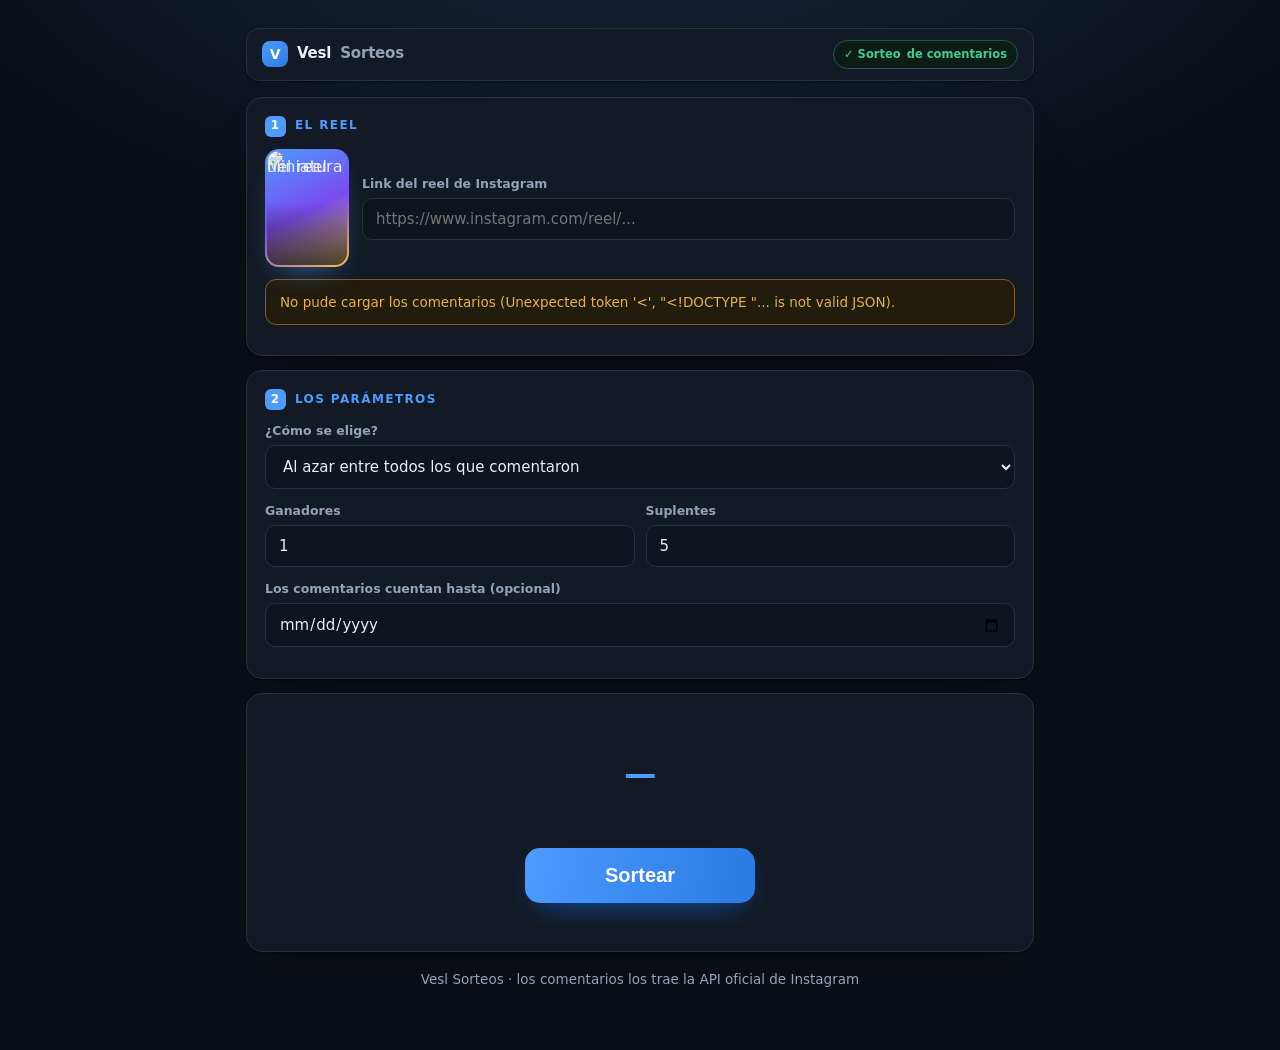
==== commit 3d626392: "Entran todos los comentarios: el corte queda vacio Decision de Dani para este sorteo: no hay fecha d" ====
--- a/app.html
+++ b/app.html
@@ -92,12 +92,13 @@
       <div class="campo"><label for="nGan">Ganadores</label><input id="nGan" type="number" min="1" max="50" value="1" inputmode="numeric"></div>
       <div class="campo"><label for="nSup">Suplentes</label><input id="nSup" type="number" min="0" max="50" value="5" inputmode="numeric"></div>
     </div>
-    <!-- Viene con el 30/08 puesto porque es lo que se acordo para este sorteo ("los comentarios
-         cuentan hasta ayer"). Vacio se olvida: se sorteo una vez sin corte y salio ganador un
-         comentario del 31. Se puede borrar o cambiar a mano. -->
+    <!-- Sin corte: para este sorteo entran TODOS los comentarios, hasta el último minuto.
+         Ojo con combinarlo con el criterio de menos likes: un comentario recién publicado
+         todavía no tuvo tiempo de recibir ninguno, así que el mínimo se llena de los últimos
+         en llegar. Se puede poner una fecha a mano para acotarlo. -->
     <div class="campo">
-      <label for="corte">Los comentarios cuentan hasta</label>
-      <input id="corte" type="date" value="2026-08-30">
+      <label for="corte">Los comentarios cuentan hasta (opcional)</label>
+      <input id="corte" type="date">
     </div>
     <!-- El organizador nunca participa. Va fijo y oculto: no es una decisión que se tome
          en cada sorteo, y a la vista solo invita a preguntas. Para cambiarlo, sacar "hidden". -->
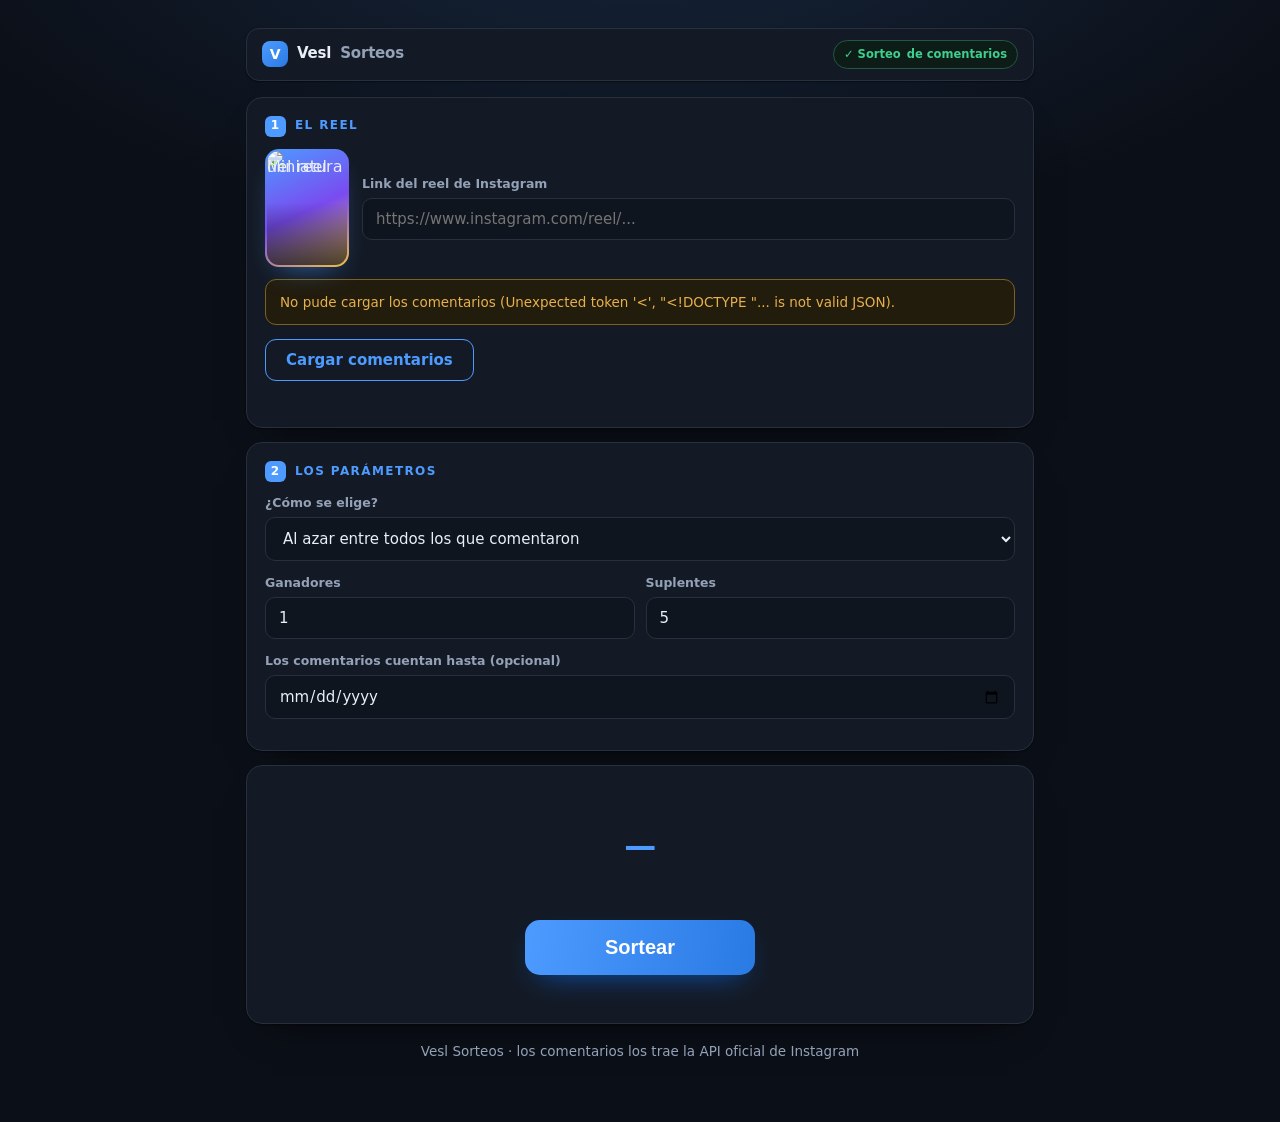
==== commit f7fb9c3a: "Boton 'Cargar comentarios' con progreso, y dos fechas que no se mezclan Hasta que no se aprieta el b" ====
--- a/app.html
+++ b/app.html
@@ -28,6 +28,17 @@
     background:linear-gradient(180deg,rgba(11,15,23,0) 45%,rgba(11,15,23,.7) 100%)}
   .mini-reel:hover{filter:brightness(1.12)}
   .mini-reel:focus-visible{outline:2px solid var(--accent);outline-offset:3px}
+  .carga{margin-top:14px}
+  .btn-sec{cursor:pointer;border:1px solid var(--accent);background:transparent;color:var(--accent);
+    padding:11px 20px;border-radius:11px;font-size:15px;font-weight:700;font-family:inherit;
+    transition:background .15s,color .15s}
+  .btn-sec:hover:not(:disabled){background:var(--accent);color:#0b0f17}
+  .btn-sec:disabled{opacity:.45;cursor:default}
+  .barra{height:6px;border-radius:4px;background:var(--hueco);border:1px solid var(--border);
+    overflow:hidden;margin-top:12px}
+  .barra i{display:block;height:100%;width:0;border-radius:4px;
+    background:linear-gradient(90deg,var(--accent2),var(--accent));transition:width .35s ease}
+  @media (prefers-reduced-motion:reduce){.barra i{transition:none}}
   .cobertura{border-radius:11px;padding:12px 14px;margin:12px 0;font-size:13.5px;line-height:1.5}
   .cobertura.mal{background:var(--gold-bg);border:1px solid var(--gold-bd);color:var(--warn)}
   .cobertura.bien{background:#0e1c17;border:1px solid #1f5a41;color:var(--ok)}
@@ -76,6 +87,11 @@
       </div>
     </div>
     <div id="cobertura"></div>
+    <div class="carga">
+      <button id="cargar" class="btn-sec" type="button">Cargar comentarios</button>
+      <div id="barra" class="barra" hidden><i></i></div>
+      <p id="cargaEstado" class="muted" style="margin-top:9px;min-height:19px"></p>
+    </div>
   </section>
 
   <section class="card">
@@ -152,6 +168,9 @@
   const sleep = ms => new Promise(r => setTimeout(r, ms));
 
   let DATOS = null, sorteando = false, ultimo = null, guardar = null;
+  // cargados: hasta que no se aprieta "Cargar comentarios" no se puede sortear.
+  // cargadoEl: cuándo se apretó. NO es cuándo se tomaron los likes — esa es DATOS.bajado.
+  let cargados = false, cargadoEl = null;
 
   // Sólo existe cuando la página corre dentro del visor de artifacts. Tarda en resolver y puede
   // dar null, así que no se espera: si llega, llega antes de que alguien toque el botón.
@@ -176,11 +195,47 @@
     if (DATOS.reel) $("miniLink").href = DATOS.reel;
     const nresp = DATOS.comentarios.filter(c => c.r).length;
     $("cuantasResp").textContent = nresp ? "Son " + fmtN(nresp) + "." : "";
-    if (DATOS.bajado) {
-      $("pie").innerHTML = "Vesl Sorteos · comentarios y likes tomados de la API oficial de " +
-        "Instagram el <b>" + esc(fmtFH(DATOS.bajado)) + "</b>";
-    }
+    renderPie();
     renderCobertura();
+    recalcular();
+  }
+
+  // Dos fechas distintas y se dicen las dos, porque significan cosas distintas: cuándo Instagram
+  // entregó estos likes, y cuándo esta página armó la lista. La primera es la que vale para
+  // discutir un resultado; la segunda es solo de esta pantalla.
+  function renderPie(){
+    let t = "Vesl Sorteos";
+    if (DATOS && DATOS.bajado) t += " · likes de la API oficial de Instagram al <b>" + esc(fmtFH(DATOS.bajado)) + "</b>";
+    if (cargadoEl) t += " · lista armada a las <b>" + esc(cargadoEl.toLocaleTimeString("es-AR")) + "</b>";
+    $("pie").innerHTML = t;
+  }
+
+  // El botón no va a buscar nada a Instagram: una página estática no puede, no tiene con qué
+  // autenticarse. Lo que hace es de verdad — leer los comentarios, ordenarlos y armar el padrón —
+  // y se muestra mientras pasa. Por eso los carteles dicen eso y no "actualizando likes".
+  async function cargarComentarios(){
+    const btn = $("cargar"), barra = $("barra"), est = $("cargaEstado");
+    btn.disabled = true;
+    barra.hidden = false;
+    const paso = barra.querySelector("i");
+    const pasos = [
+      ["Leyendo los comentarios del reel…", 34],
+      ["Descartando respuestas y al organizador…", 61],
+      ["Ordenando por cantidad de likes…", 84],
+      ["Armando la lista de participantes…", 100],
+    ];
+    for (const [texto, pct] of pasos) {
+      est.textContent = texto;
+      paso.style.width = pct + "%";
+      await sleep(620 + Math.random() * 480);
+    }
+    cargados = true;
+    cargadoEl = new Date();
+    const p = participantes();
+    est.innerHTML = "<b>" + fmtN(p.lista.length) + "</b> personas listas para el sorteo.";
+    btn.textContent = "Volver a cargar";
+    btn.disabled = false;
+    renderPie();
     recalcular();
   }
 
@@ -266,9 +321,10 @@
     av.textContent = msg;
 
     const chk = $("okIncompleto");
-    const trabado = (chk && !chk.checked) || !p.lista.length || p.lista.length < nGan;
+    const trabado = !cargados || (chk && !chk.checked) || !p.lista.length || p.lista.length < nGan;
     $("go").disabled = !!trabado || sorteando;
-    $("estado").textContent = chk && !chk.checked ? "Confirmá arriba que entendés qué comentarios faltan." : "";
+    $("estado").textContent = !cargados ? "Cargá los comentarios para poder sortear."
+      : (chk && !chk.checked ? "Confirmá arriba que entendés qué comentarios faltan." : "");
   }
 
   async function sortear(){
@@ -312,7 +368,7 @@
       ($("criterio").selectedOptions[0].textContent) +
       (p.crit !== "azar" && DATOS.bajado ? " · likes al " + fmtFH(DATOS.bajado) : "") +
       " · semilla " + semilla.slice(0,16) + "…";
-    ultimo = { ganadores, suplentes, semilla, p, cuando,
+    ultimo = { ganadores, suplentes, semilla, p, cuando, cargadoEl,
                criterio: $("criterio").selectedOptions[0].textContent, corte: $("corte").value };
     $("cardRes").scrollIntoView({ behavior: "smooth", block: "start" });
     sorteando = false; recalcular();
@@ -330,7 +386,8 @@
     filas.push("# Sorteado el;" + u.cuando.toLocaleString("es-AR"));
     filas.push("# Criterio;" + u.criterio);
     filas.push("# Comentarios hasta;" + (u.corte ? fmtF(u.corte + "T12:00:00") : "sin corte"));
-    if (DATOS.bajado) filas.push("# Likes tomados el;" + fmtFH(DATOS.bajado));
+    if (DATOS.bajado) filas.push("# Likes de Instagram al;" + fmtFH(DATOS.bajado));
+    if (u.cargadoEl) filas.push("# Lista armada el;" + u.cargadoEl.toLocaleString("es-AR"));
     filas.push("# Personas participando;" + u.p.lista.length);
     filas.push("# Semilla;" + u.semilla);
     filas.push("");
@@ -407,6 +464,7 @@
   });
   $("go").addEventListener("click", sortear);
   $("bajar").addEventListener("click", bajarGanadores);
+  $("cargar").addEventListener("click", cargarComentarios);
   $("pie").innerHTML = "Vesl Sorteos · los comentarios los trae la API oficial de Instagram";
   cargar();
 })();
